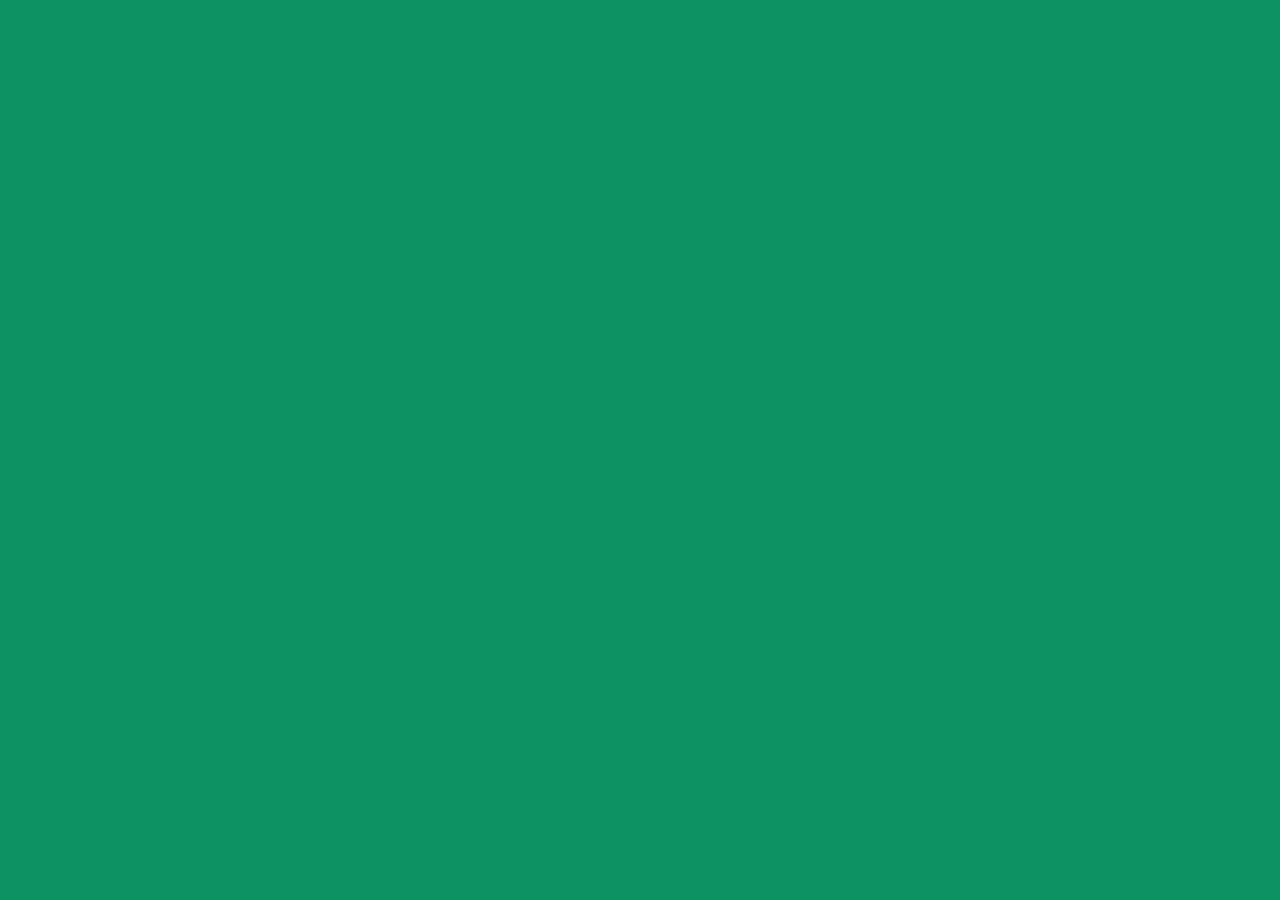
==== biohyd.html @ e694230b "more stuff added" ====
<!DOCTYPE html>
<html lang="en">

<head>
  <meta charset="UTF-8" />
  <meta name="viewport" content="width=device-width, initial-scale=1.0" />
  <link rel="shortcut icon" type="image/png" href="./images/favicon.png" />

  <!-- Put your site title here -->
  <title>
    Bioimpedance Hydration Detector
  </title>

  
  <link rel="stylesheet" href="index.css" />
</head>

<body>
    <header>

    
   
  </header>

  <main role="main">

    



    

    
  </main>

  

  


  <script src="./index.js"></script>
</body>

</html>
---- index.css ----
@font-face {
  font-family: "Valley Sans", sans-serif;
  font-optical-sizing: auto;
  font-weight: 127;
  font-style: normal;
}


* {
    margin: 0;
    padding: 10px;
    box-sizing: inherit;
}

:root {
    --font-size-small: 1.8rem;
    --font-size-normal: 2.2rem;
    --font-size-medium: 2.8rem;
    --font-size-medium-1: 3.6rem;
    --font-size-large: 5.5rem;
    --font-size-huge: 7.5rem;
    --font-stack: 'Hk Grotesk', sans-serif;

    --line-height-normal: 1.7;
    --line-height-small: 1.2;

    --black: #0c9263;
    --pink: #053151;
    --white: #f0e9f2;
    --white-1: #e5e5e6da;


    --container-max-width: 1180px;
    --container-normal-width: 800px;
    --container-medium-width: 700px; 
    --container-small-width: 500px;

    --gutter-huge: 12rem;
    --gutter-medium: 6rem;
    --gutter-normal: 3rem;
    --gutter-small-1: 2.5rem;
    --gutter-small: 2rem;

    --border-light: 1px solid rgb(36, 35, 35);
}

html {
    font-size: 62.5%; /* (16/10)*100 = 62.5% => 1rem = 10px */
    box-sizing: border-box;
    scroll-behavior: smooth;
}

/* Make the container fill the entire viewport height */
.split-container {
  display: flex; /* Aligns child items horizontally */
  height: 100vh; /* 100% of the viewport height */
  width: 100%;
}

/* Share the width equally between both sections */
.left-side, .right-side {
  flex: 1; /* Gives equal 50/50 sizing */
  padding: 40px;
}

/* Optional styling to visualize the split */
.left-side {
  background-color: #389b73;
}

.right-side {
  background-color: #389b73;
}

@media(max-width: 1000px) {
    html {
        font-size: 52%;
    }
}

body {
    font-size: var(--font-size-small);
    font-family: var(--font-stack);
    font-weight: 400;
    color: var(--white-1);
    line-height: var(--line-height-normal);
    background: var(--black);
    overflow-x: hidden;
}

.row {
    max-width: var(--container-max-width);
    margin: 0 auto;
}

@media(max-width: 1340px) {
    .row {
        max-width: 1100px;
    }
}

@media(max-width: 1240px) {
    .row {
        padding: 0 var(--gutter-medium);
    }
}

@media(max-width: 600px) {
    .row {
        padding: 0 var(--gutter-normal);
    }
}

@media(max-width: 600px) {
    .row {
        padding: 0 var(--gutter-small);
    }
}

section {
    padding: var(--gutter-huge) 0;
    border-bottom: var(--border-light);
}

img {
    width: 400px;         /* Change this value to make the box wider or narrower */
    height: auto;
    max-width: 100%;
}

/* --------------------------------------- */
/* ----- Headlines and Paragraphs ----- */
/* --------------------------------------- */

h1,
h2,
h3 {
    font-family: 'Jost', sans-serif;
    font-weight: 400;
    line-height: var(--line-height-small);
    color: var(--white);
}

.heading-primary {
    line-height: 1;
    font-size: var(--font-size-huge);
    font-weight: 400;
}

@media(max-width: 900px) {
    .heading-primary {
        font-size: 6.5rem;
    }
}

h2 {
    font-size: var(--font-size-large);
    margin-bottom: var(--gutter-medium);
}

h2::after {
    content: '';
    display: block;
    height: 2px;
    width: 10rem;
    background: var(--pink);
    margin: var(--gutter-small) 0;
}

h3 {
    font-size: var(--font-size-medium-1);
    margin-bottom: var(--gutter-small);
}

@media(max-width: 500px) {
    .heading-primary {
        font-size: var(--font-size-large);
    }

    h2 {
        font-size: var(--font-size-medium-1);
    }

    h3 {
        font-size: var(--font-size-medium);
    }
}

p {
    margin: var(--gutter-small-1) 0;
}

@media(max-width: 900px) {
    p { 
        max-width: var(--container-small-width);
    }
}

/* --------------------------------------- */
/* ----- Buttons and Links ----- */
/* --------------------------------------- */

a {
    color: var(--white);
    font-weight: 400;
    font-family: 'Jost', sans-serif;
    transition: all .2s;
    outline: 2px solid transparent;
}

::-moz-focus-inner {
    border: 0;
}

button:focus,
a:focus {
    outline: 2px solid var(--pink);
}

body:not(.user-is-tabbing) button:focus,
body:not(.user-is-tabbing) a:focus {
    outline: none;
}

.link:hover {
    color: var(--pink);
}

.btn {
    position: relative;
    display: inline-block;
    padding: 1rem 4.2rem;
    text-decoration: none;
    color: inherit;
    border: 1px solid  var(--pink);
    font-weight: 400;
}

.btn:focus {
    outline: none;
}

.btn::after {
    content: '';
    display: block;
    position: absolute;
    top: 0;
    left: 0;
    right: 100%;
    background: var(--white);
    height: 100%;
    z-index: -1;
    transition: all 0.2s cubic-bezier(1, 0.68, 0.16, 0.9);
}

.btn:hover::after,
.btn:focus::after {
    right: 0;
    background: var(--pink);
}

.btn--pink {
    background: var(--pink);
    transition: all 0.2s;
}

.btn--pink::after {
    display: none;
}

.btn--pink:hover,
.btn--pink:focus {
    background: transparent;
}

.link__text {
    position: relative;
    display: inline-block;
    padding: .6rem;
    color: inherit;
    text-decoration: none;
    border-bottom: 1px solid var(--pink);
}

.link__text::after {
    content: '';
    display: block;
    position: absolute;
    top: 0;
    left: 0;
    right: 100%;
    background: var(--white);
    height: 100%;
    z-index: -1;
    transition: all 0.2s cubic-bezier(1, 0.68, 0.16, 0.9);
}

.link__text:focus {
    outline: none;
}

.link__text:hover::after,
.link__text:focus:after {
    right: 0;
    background: var(--pink);
}

.link__text span {
    padding-left: 1rem;
    font-family: sans-serif;
}

/* ----- Back to Top ----- */

.back-to-top {
    position: fixed;
    bottom: 4rem;
    right: 4rem;
    display: flex;
    justify-content: center;
    align-items: center;
    height: 5.5rem;
    width: 5.5rem;
    background-color: var(--pink);
    border-radius: 50%;
    z-index: 10;
    visibility: hidden;
    transition: all .4s;
}

.back-to-top__image {
    height: 70%;
}

@media(max-width: 900px) {
    .back-to-top {
        right: 2rem;
    }
}

@media(max-width: 500px) {
    .back-to-top {
        right: 1rem;
    }
}

/* --------------------------------------- */
/* ----- Navigation ----- */
/* --------------------------------------- */

.nav {
    display: flex;
    justify-content: flex-end;
    padding: var(--gutter-normal) 0;
}

.nav__items {
    display: flex;
    list-style: none;
}

.nav__item:not(:last-child) {
    margin-right: var(--gutter-medium);
}

@media(max-width: 500px) {
    .nav {
        justify-content: center;
    }
}

@media(max-width: 400px) {
    .nav__item:not(:last-child) {
        margin-right: var(--gutter-normal);
    }
}

@media(max-width: 300px) {
    .nav {
        font-size: var(--font-size-small);
    }
}

/* Makes the container fit the image bounds perfectly */
.clickable-image {
  display: inline-block;
  width: 400px;         /* Change this value to make the box wider or narrower */
  height: 400px;
}

/* Subtle visual effect when the user hovers over the image */
.clickable-image:hover img {
  opacity: 0.8;                /* Dims the image slightly to show it is clickable */
  cursor: pointer;             /* Forces the mouse cursor to become a pointer hand */
  transition: opacity 0.2s ease; /* Smooths out the dimming effect */
}

.nav__link {
    position: relative;
    display: inline-block;
    padding: 1rem 0;
    text-decoration: none;
    color: inherit;
    transition: all .2s;
}

.nav__link::after {
    content: '';
    position: absolute;
    bottom: 0;
    left: 0;
    right: 100%;
    display: inline-block;
    height: 1rem;
    background: var(--white);
    transition: all 0.25s cubic-bezier(1, 0.68, 0.16, 0.9);
}

.nav__link:hover {
    color: var(--pink);
}

.nav__link:hover::after {
    right: 0;
    height: 2px;
    background: var(--pink);
}

/* --------------------------------------- */
/* ----- Header ----- */
/* --------------------------------------- */

.header {
    background: linear-gradient(rgba(0,0,0, .1), rgba(0,0,0, .4)), 
        url('./images/header.jpg');
    height: 100vh;
    background-size: cover;
    background-position: center;
    background-attachment: fixed;
    font-size: var(--font-size-normal);
}

.header__text {
    position: absolute;
    top: 50%;
    transform: translateY(-50%);
}

.header__text p {
    margin: 1.5rem 0 3.5rem;
    max-width: var(--container-medium-width);
    font-family: 'Jost', sans-serif;
    font-size: var(--font-size-medium);
}

@media(max-width: 500px) {
    .header {
        text-align: center;
    }

    .header__text p {
        transform: scale(.8);
    }
}

/* --------------------------------------- */
/* ----- Work ----- */
/* --------------------------------------- */

.work__box {
    display: flex;
    align-items: center;
}

@media(max-width: 900px) {
    .work__box {
        align-items: initial;
        flex-direction: column-reverse;
    }
}

.work__box:not(:last-child) {
    margin-bottom: 25rem;
}

@media(max-width: 500px) {
    .work__box:not(:last-child) {
        margin-bottom: 20rem;
    }
}

.work__links {
    display: flex;
    align-items: center;
}

.work__text {
    flex: 0 0 30%;
}

.work__list {
    /* list-style-type: square; */
    list-style-position: inside;
    margin-bottom: var(--gutter-normal);
}

.work__code {
    display: block;
    height: 3rem;
    margin-left: var(--gutter-normal);
    transition: all .3s;
}

.work__code:hover {
    transform: scale(1.2);
}

.work__image-box {
    margin-bottom: var(--gutter-normal);
}

@media(min-width: 901px) {
    .work__image-box {
        flex: 1;
        margin: 0 0 0 10rem;
    }
}

@media(max-width: 900px) {
    .work__code {
        height: 4rem;
    }
}


.about__content {
    display: flex;
    flex-direction: row-reverse;
    align-items: center;
}

@media(max-width: 900px) {
    .about__content {
        flex-direction: column-reverse;
        align-items: initial;
    }
}

.about__photo-container {
    margin-bottom: var(--gutter-normal);
}

@media(min-width: 901px) {
    .about__text {
        flex: 0 0 35%;
    }
    
    .about__photo-container {
        flex: 1;
        margin: 0 var(--gutter-huge) 0 0;
    }
}

/* --------------------------------------- */
/* ----- Contact ----- */
/* --------------------------------------- */

.contact__info {
    max-width: var(--container-medium-width);
}

/* --------------------------------------- */
/* ----- Footer ----- */
/* --------------------------------------- */

.footer {
    text-align: center;
    padding: var(--gutter-medium) 0 var(--gutter-normal);
}

.footer__social-links {
    display: flex;
    justify-content: center;
    padding: var(--gutter-normal) 0;
    list-style: none;
}

.footer__social-link-item:not(:last-of-type) {
    margin-right: var(--gutter-small);
}

.footer__social-image {
    height: 4rem;
}

.footer__github-buttons {
    display: flex;
    justify-content: center;
}

.footer__github-buttons iframe {
    height: 2.5rem;
    width: 84px;
    transform: translateY(3px);
}

@media(max-width: 500px) {
    .footer {
        padding: var(--gutter-medium) 0;
    } 
}
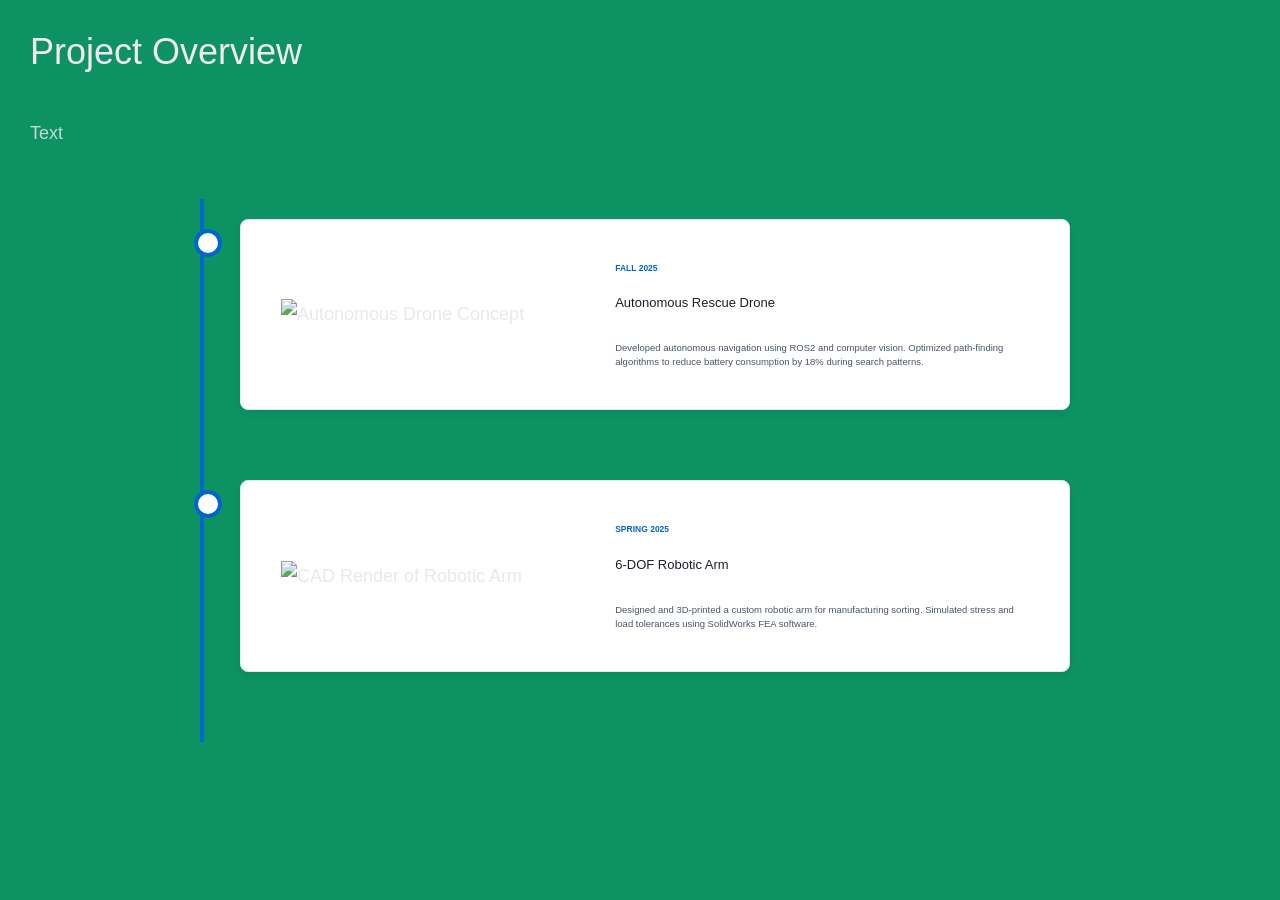
==== commit a2c77bbe: "made timeline :)" ====
--- a/biohyd.html
+++ b/biohyd.html
@@ -16,11 +16,42 @@
 </head>
 
 <body>
-    <header>
+    <h1> Project Overview</h1>
+    <p> Text</p>
+    <div class="timeline">
+  
+  <!-- Project 1 (Image Left, Text Right) -->
+    <div class="timeline-item">
+        <div class="timeline-dot"></div>
+        <div class="timeline-row">
+        <div class="timeline-media">
+            <img src="drone-project.jpg" alt="Autonomous Drone Concept">
+        </div>
+        <div class="timeline-content">
+            <span class="project-date">Fall 2025</span>
+            <h3>Autonomous Rescue Drone</h3>
+            <p>Developed autonomous navigation using ROS2 and computer vision. Optimized path-finding algorithms to reduce battery consumption by 18% during search patterns.</p>
+        </div>
+        </div>
+    </div>
 
-    
-   
-  </header>
+  <!-- Project 2 (Alternating if you want, or keep the same layout) -->
+    <div class="timeline-item">
+        <div class="timeline-dot"></div>
+        <div class="timeline-row">
+        <div class="timeline-media">
+            <img src="cad-render.jpg" alt="CAD Render of Robotic Arm">
+        </div>
+        <div class="timeline-content">
+            <span class="project-date">Spring 2025</span>
+            <h3>6-DOF Robotic Arm</h3>
+            <p>Designed and 3D-printed a custom robotic arm for manufacturing sorting. Simulated stress and load tolerances using SolidWorks FEA software.</p>
+        </div>
+        </div>
+    </div>
+
+    </div>
+
 
   <main role="main">
 
@@ -40,5 +71,4 @@
 
   <script src="./index.js"></script>
 </body>
-
 </html>
--- a/index.css
+++ b/index.css
@@ -609,4 +609,102 @@
     .footer {
         padding: var(--gutter-medium) 0;
     } 
-}+}
+/* Core Timeline Setup */
+.timeline {
+  position: relative;
+  max-width: 900px; /* Wider to accommodate images */
+  margin: 40px auto;
+  padding-left: 40px;
+}
+
+/* Central Vertical Line */
+.timeline::before {
+  content: '';
+  position: absolute;
+  left: 10px;
+  top: 0;
+  bottom: 0;
+  width: 4px;
+  background: #0066cc;
+}
+
+.timeline-item {
+  position: relative;
+  margin-bottom: 50px;
+}
+
+/* Timeline Dot */
+.timeline-dot {
+  position: absolute;
+  left: -36px;
+  top: 20px; /* Aligns dot with upper section of row */
+  width: 14px;
+  height: 14px;
+  border-radius: 50%;
+  background: #ffffff;
+  border: 4px solid #0066cc;
+  z-index: 2;
+}
+
+/* Split Row Container */
+.timeline-row {
+  display: flex;
+  gap: 25px;
+  align-items: center;
+  background: #ffffff;
+  border: 1px solid #e2e8f0;
+  border-radius: 8px;
+  padding: 20px;
+  box-shadow: 0 4px 6px rgba(0, 0, 0, 0.05);
+}
+
+/* Left: Image Styling */
+.timeline-media {
+  flex: 1;
+  min-width: 250px;
+}
+
+.timeline-media img {
+  width: 100%;
+  height: 200px;
+  object-fit: cover; /* Prevents stretching */
+  border-radius: 6px;
+}
+
+/* Right: Content Styling */
+.timeline-content {
+  flex: 1.5; /* Gives text slightly more room */
+}
+
+.project-date {
+  font-size: 0.85rem;
+  color: #0066cc;
+  font-weight: 600;
+  text-transform: uppercase;
+}
+
+.timeline-content h3 {
+  margin: 5px 0 10px;
+  font-size: 1.3rem;
+  color: #1a202c;
+}
+
+.timeline-content p {
+  margin: 0;
+  color: #4a5568;
+  line-height: 1.5;
+  font-size: 0.95rem;
+}
+
+/* Responsive view for mobile screens */
+@media (max-width: 768px) {
+  .timeline-row {
+    flex-direction: column;
+    align-items: flex-start;
+  }
+  .timeline-media {
+    width: 100%;
+    min-width: unset;
+  }
+}
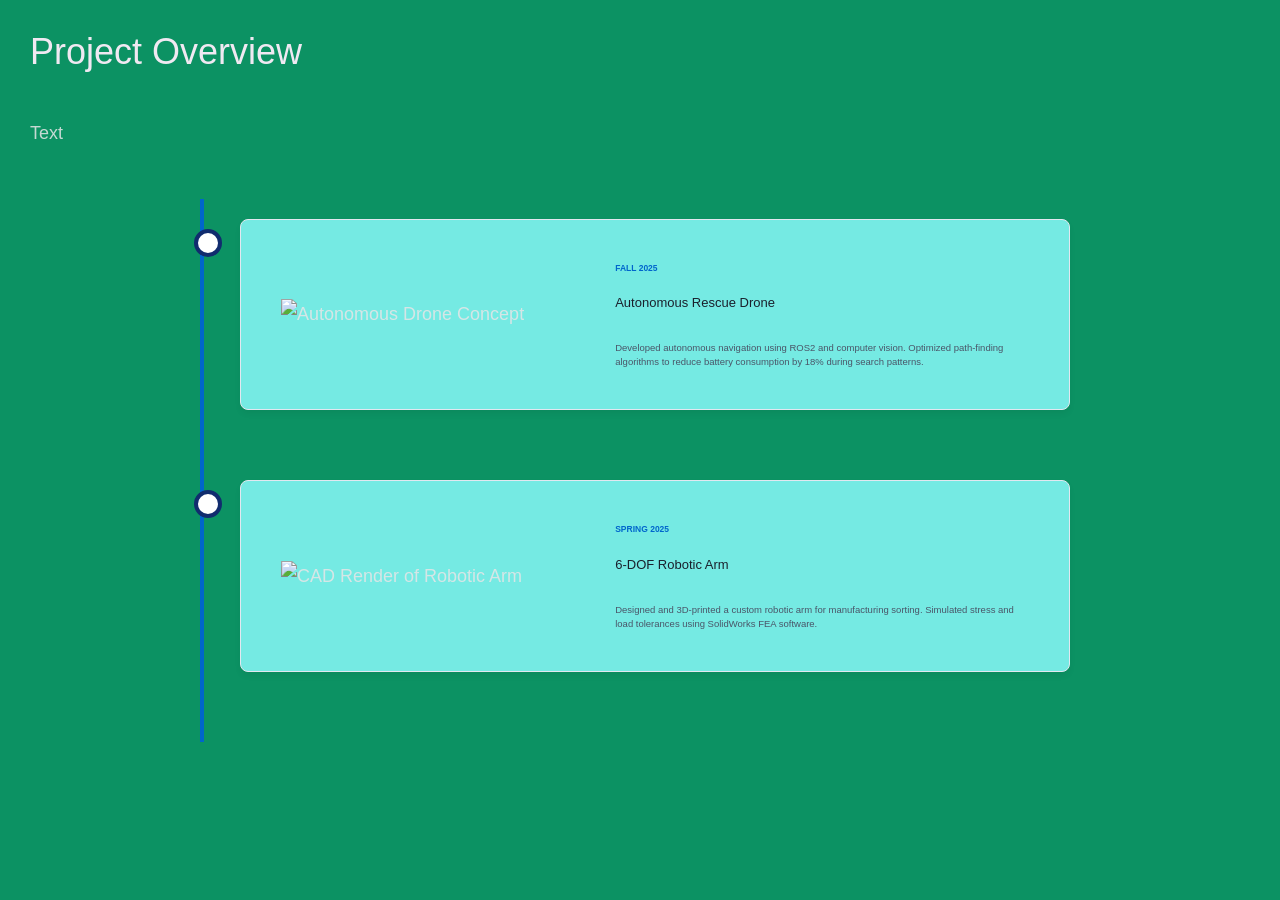
==== commit f2d1b164: "fixed font test" ====
--- a/biohyd.html
+++ b/biohyd.html
@@ -5,7 +5,9 @@
   <meta charset="UTF-8" />
   <meta name="viewport" content="width=device-width, initial-scale=1.0" />
   <link rel="shortcut icon" type="image/png" href="./images/favicon.png" />
-
+  <style>
+  @import url('https://fonts.googleapis.com/css2?family=Coiny&family=Delius+Swash+Caps&family=Valley+Sans:ital,wght@0,127;1,127&display=swap');
+  </style>
   <!-- Put your site title here -->
   <title>
     Bioimpedance Hydration Detector
--- a/index.css
+++ b/index.css
@@ -3,6 +3,12 @@
   font-family: "Valley Sans", sans-serif;
   font-optical-sizing: auto;
   font-weight: 127;
+  font-style: normal;
+}
+
+.delius-swash-caps-regular {
+  font-family: "Delius Swash Caps", cursive;
+  font-weight: 400;
   font-style: normal;
 }
 
@@ -643,7 +649,7 @@
   height: 14px;
   border-radius: 50%;
   background: #ffffff;
-  border: 4px solid #0066cc;
+  border: 4px solid #112c6e;
   z-index: 2;
 }
 
@@ -652,7 +658,7 @@
   display: flex;
   gap: 25px;
   align-items: center;
-  background: #ffffff;
+  background: #75eae3;
   border: 1px solid #e2e8f0;
   border-radius: 8px;
   padding: 20px;
